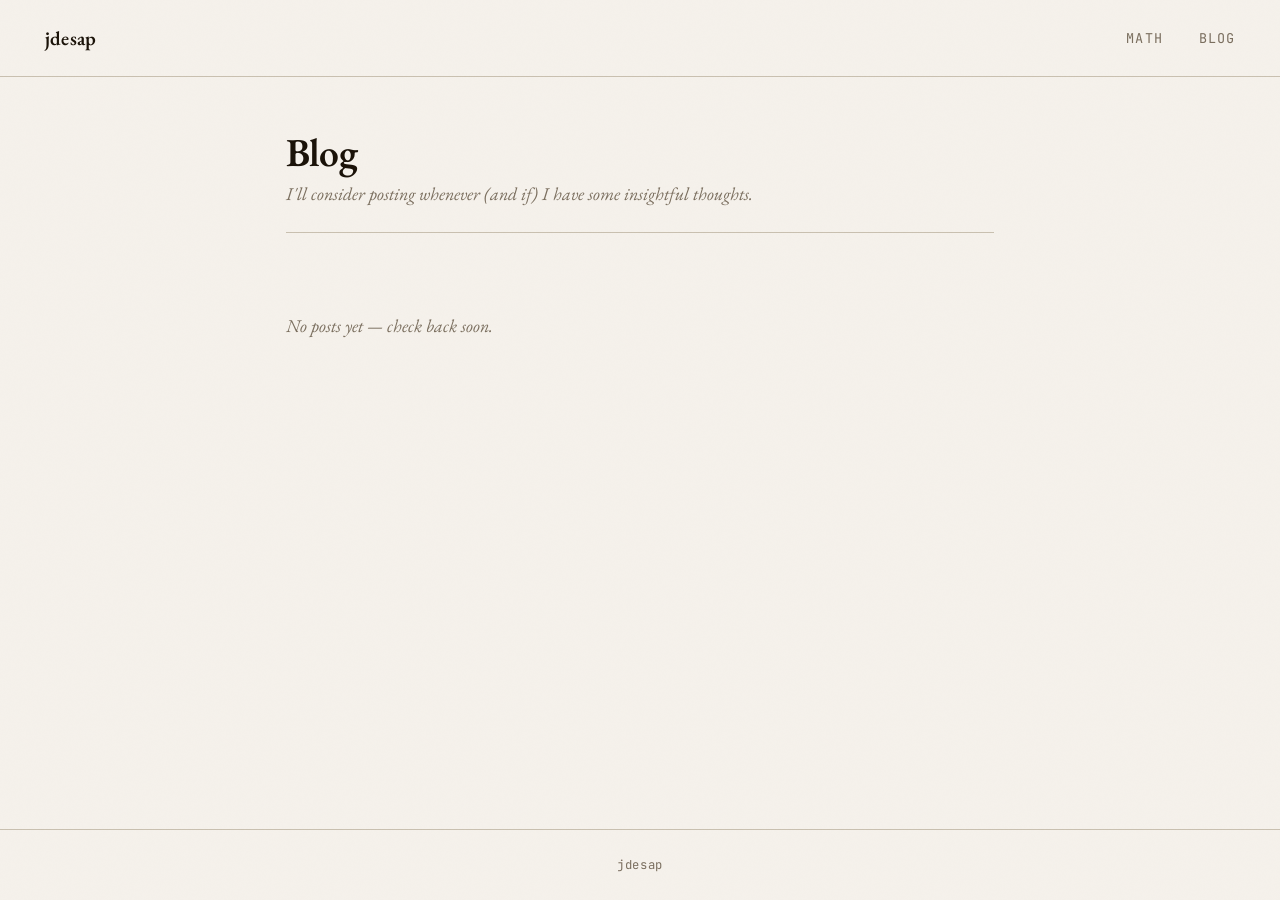
==== blog/index.html @ 140cec5d "Update index.html" ====
<!DOCTYPE html>
<html lang="en">
<head>
  <meta charset="UTF-8" />
  <meta name="viewport" content="width=device-width, initial-scale=1.0" />
  <title>Blog — jdesap</title>
  <link rel="stylesheet" href="../assets/css/style.css" />
  <link rel="preconnect" href="https://fonts.googleapis.com">
  <link href="https://fonts.googleapis.com/css2?family=EB+Garamond:ital,wght@0,400;0,600;1,400&family=JetBrains+Mono:wght@400;500&display=swap" rel="stylesheet">
</head>
<body>
  <div class="grain"></div>

  <nav>
    <a href="../index.html" class="nav-name">jdesap</a>
    <div class="nav-links">
      <a href="../math/index.html">Math</a>
      <a href="../blog/index.html">Blog</a>
    </div>
  </nav>

  <main class="section-main">
    <div class="section-header">
      <h1>Blog</h1>
      <p>I'll consider posting whenever (and if) I have some insightful thoughts.</p>
    </div>

    <!-- ✏️ ADD NEW POSTS HERE — copy and paste a new <li> block for each post -->
    <ul class="post-list">

      <!-- EXAMPLE (delete this when you add real posts):
      <li class="post-item">
        <a href="my-first-post.html">On Reading Slowly</a>
        <span class="post-date">2025-06-01</span>
      </li>
      -->

      <li class="empty-state">No posts yet — check back soon.</li>

    </ul>
  </main>

  <footer><span>jdesap</span></footer>
</body>
</html>
---- assets/css/style.css ----
/* =====================
   DESIGN TOKENS
   ===================== */
:root {
  --bg:       #f5f1eb;
  --bg-card:  #ede9e1;
  --ink:      #1a1208;
  --ink-muted:#7a6e5e;
  --accent:   #8b3a1a;
  --border:   #c9c0b0;
  --font-serif: 'EB Garamond', Georgia, serif;
  --font-mono:  'JetBrains Mono', monospace;
  --max-w: 780px;
}

/* =====================
   RESET & BASE
   ===================== */
*, *::before, *::after { box-sizing: border-box; margin: 0; padding: 0; }

html { font-size: 18px; scroll-behavior: smooth; }

body {
  background: var(--bg);
  color: var(--ink);
  font-family: var(--font-serif);
  min-height: 100vh;
  display: flex;
  flex-direction: column;
}

/* Film-grain overlay */
.grain {
  position: fixed; inset: 0; pointer-events: none; z-index: 999;
  background-image: url("data:image/svg+xml,%3Csvg viewBox='0 0 200 200' xmlns='http://www.w3.org/2000/svg'%3E%3Cfilter id='n'%3E%3CfeTurbulence type='fractalNoise' baseFrequency='0.9' numOctaves='4' stitchTiles='stitch'/%3E%3C/filter%3E%3Crect width='100%25' height='100%25' filter='url(%23n)' opacity='0.04'/%3E%3C/svg%3E");
  background-size: 200px 200px;
  opacity: 0.35;
}

/* =====================
   NAV
   ===================== */
nav {
  display: flex;
  justify-content: space-between;
  align-items: center;
  padding: 1.4rem 2.5rem;
  border-bottom: 1px solid var(--border);
  position: sticky; top: 0;
  background: var(--bg);
  z-index: 100;
}

.nav-name {
  font-family: var(--font-serif);
  font-size: 1.1rem;
  font-weight: 600;
  color: var(--ink);
  text-decoration: none;
  letter-spacing: 0.01em;
}

.nav-links {
  display: flex;
  gap: 2rem;
}

.nav-links a {
  font-family: var(--font-mono);
  font-size: 0.75rem;
  letter-spacing: 0.08em;
  text-transform: uppercase;
  color: var(--ink-muted);
  text-decoration: none;
  transition: color 0.2s;
}

.nav-links a:hover { color: var(--accent); }

/* =====================
   HOME PAGE
   ===================== */
.home-main {
  flex: 1;
  display: flex;
  align-items: center;
  justify-content: center;
  padding: 4rem 2rem;
}

.home-content {
  width: 100%;
  max-width: var(--max-w);
  display: grid;
  gap: 3.5rem;
}

.intro-block {
  display: grid;
  gap: 1.2rem;
}

.label {
  font-family: var(--font-mono);
  font-size: 0.7rem;
  letter-spacing: 0.12em;
  text-transform: uppercase;
  color: var(--accent);
}

h1 {
  font-size: clamp(2.2rem, 5vw, 3.5rem);
  font-weight: 600;
  line-height: 1.1;
  letter-spacing: -0.02em;
}

.intro-text {
  font-size: 1.15rem;
  line-height: 1.75;
  color: var(--ink);
  max-width: 560px;
  font-style: italic;
}

.contact-links {
  display: flex;
  gap: 1rem;
  flex-wrap: wrap;
  margin-top: 0.5rem;
}

.contact-pill {
  display: inline-flex;
  align-items: center;
  gap: 0.5rem;
  padding: 0.45rem 1rem;
  border: 1px solid var(--border);
  border-radius: 100px;
  font-family: var(--font-mono);
  font-size: 0.75rem;
  color: var(--ink);
  text-decoration: none;
  background: transparent;
  transition: background 0.2s, border-color 0.2s, color 0.2s;
}

.contact-pill:hover {
  background: var(--ink);
  color: var(--bg);
  border-color: var(--ink);
}

.pill-icon {
  font-style: normal;
  font-size: 0.8rem;
}

.home-sections {
  display: grid;
  grid-template-columns: 1fr 1fr;
  gap: 1.2rem;
}

@media (max-width: 560px) {
  .home-sections { grid-template-columns: 1fr; }
}

.section-card {
  display: block;
  padding: 1.8rem;
  background: var(--bg-card);
  border: 1px solid var(--border);
  text-decoration: none;
  color: var(--ink);
  transition: border-color 0.2s, transform 0.2s;
  position: relative;
}

.section-card:hover {
  border-color: var(--accent);
  transform: translateY(-2px);
}

.card-label {
  font-family: var(--font-mono);
  font-size: 0.65rem;
  letter-spacing: 0.1em;
  text-transform: uppercase;
  color: var(--ink-muted);
}

.section-card h2 {
  font-size: 1.6rem;
  margin: 0.4rem 0 0.6rem;
}

.section-card p {
  font-size: 0.95rem;
  line-height: 1.6;
  color: var(--ink-muted);
  font-style: italic;
}

.arrow {
  position: absolute;
  bottom: 1.5rem;
  right: 1.8rem;
  font-size: 1.2rem;
  color: var(--accent);
}

/* =====================
   INDEX PAGES (Math / Blog listing)
   ===================== */
.section-main {
  flex: 1;
  max-width: var(--max-w);
  width: 100%;
  margin: 0 auto;
  padding: 3rem 2rem;
}

.section-header {
  border-bottom: 1px solid var(--border);
  padding-bottom: 1.5rem;
  margin-bottom: 2.5rem;
}

.section-header h1 { font-size: 2.2rem; }
.section-header p  { color: var(--ink-muted); font-style: italic; margin-top: 0.4rem; }

.post-list {
  list-style: none;
  display: grid;
  gap: 0;
}

.post-item {
  display: flex;
  justify-content: space-between;
  align-items: baseline;
  gap: 1rem;
  padding: 1.1rem 0;
  border-bottom: 1px solid var(--border);
}

.post-item a {
  color: var(--ink);
  text-decoration: none;
  font-size: 1.05rem;
  transition: color 0.2s;
}

.post-item a:hover { color: var(--accent); }

.post-date {
  font-family: var(--font-mono);
  font-size: 0.7rem;
  color: var(--ink-muted);
  white-space: nowrap;
  flex-shrink: 0;
}

.empty-state {
  font-style: italic;
  color: var(--ink-muted);
  padding: 2rem 0;
}

/* =====================
   ARTICLE PAGE
   ===================== */
.article-main {
  flex: 1;
  max-width: 680px;
  width: 100%;
  margin: 0 auto;
  padding: 3rem 2rem 5rem;
}

.article-header {
  margin-bottom: 2.5rem;
  padding-bottom: 1.5rem;
  border-bottom: 1px solid var(--border);
}

.article-header h1 {
  font-size: clamp(1.6rem, 4vw, 2.4rem);
  line-height: 1.2;
  margin-bottom: 0.7rem;
}

.article-meta {
  font-family: var(--font-mono);
  font-size: 0.72rem;
  color: var(--ink-muted);
  letter-spacing: 0.05em;
}

/* Prose */
.prose { line-height: 1.85; font-size: 1.05rem; }
.prose p              { margin: 1.2em 0; }
.prose h2             { font-size: 1.4rem; margin: 2em 0 0.7em; border-bottom: 1px solid var(--border); padding-bottom: 0.3em; }
.prose h3             { font-size: 1.15rem; margin: 1.8em 0 0.5em; }
.prose ul, .prose ol  { padding-left: 1.5rem; margin: 1em 0; }
.prose li             { margin: 0.4em 0; }
.prose blockquote     { border-left: 3px solid var(--accent); padding-left: 1rem; color: var(--ink-muted); font-style: italic; margin: 1.5em 0; }
.prose img            { max-width: 100%; border: 1px solid var(--border); margin: 1.5em 0; display: block; }
.prose code           { font-family: var(--font-mono); font-size: 0.85em; background: var(--bg-card); padding: 0.1em 0.35em; border-radius: 3px; }
.prose pre            { background: var(--bg-card); border: 1px solid var(--border); padding: 1.2rem; overflow-x: auto; margin: 1.5em 0; }
.prose pre code       { background: none; padding: 0; }
.prose a              { color: var(--accent); text-decoration: underline; text-underline-offset: 3px; }

/* Back link */
.back-link {
  display: inline-flex;
  align-items: center;
  gap: 0.4rem;
  font-family: var(--font-mono);
  font-size: 0.72rem;
  letter-spacing: 0.06em;
  text-transform: uppercase;
  color: var(--ink-muted);
  text-decoration: none;
  margin-bottom: 2rem;
}
.back-link:hover { color: var(--accent); }

/* =====================
   FOOTER
   ===================== */
footer {
  padding: 1.5rem 2.5rem;
  border-top: 1px solid var(--border);
  font-family: var(--font-mono);
  font-size: 0.68rem;
  color: var(--ink-muted);
  letter-spacing: 0.05em;
  text-align: center;
}
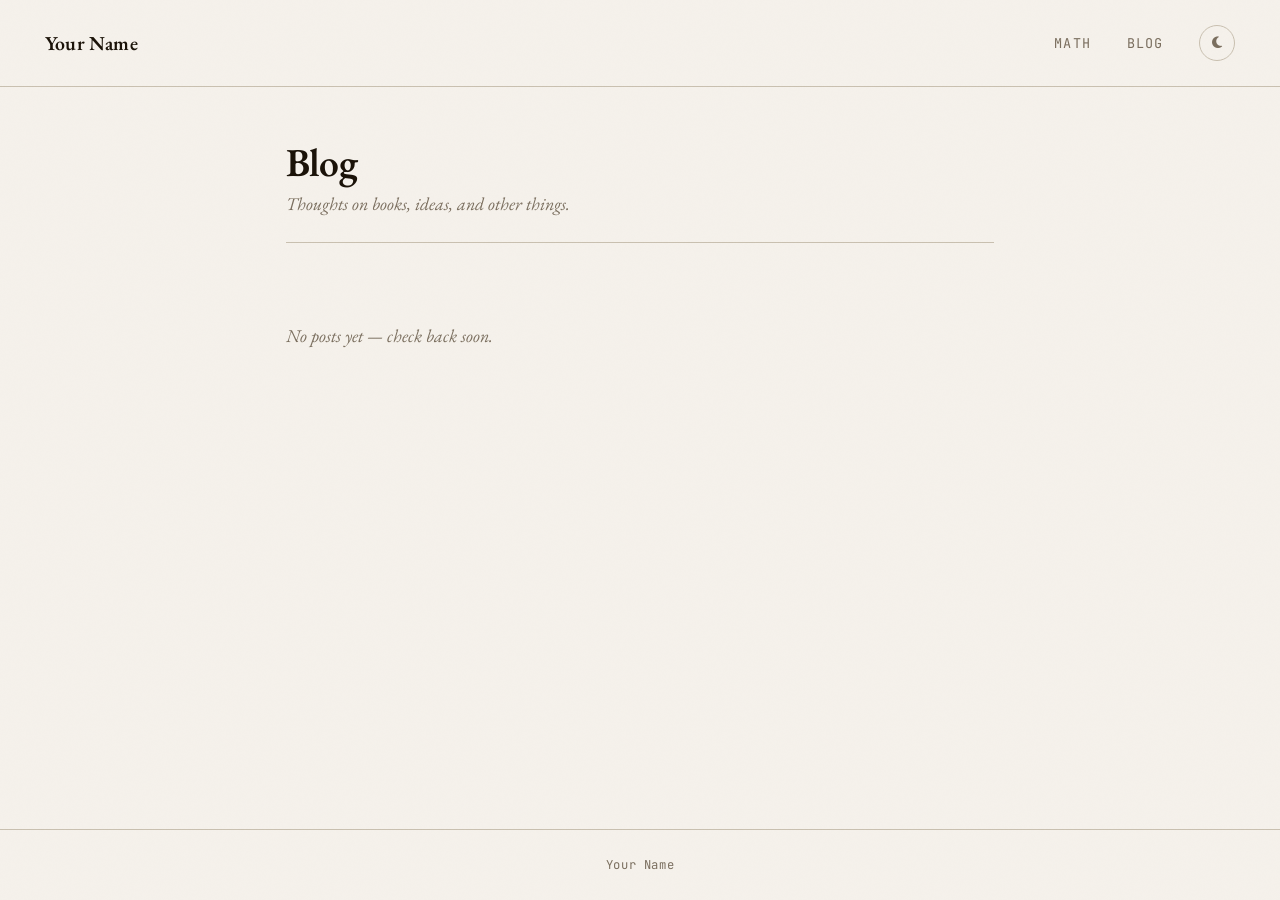
==== commit 38d6e03e: "Add files via upload" ====
--- a/blog/index.html
+++ b/blog/index.html
@@ -3,43 +3,48 @@
 <head>
   <meta charset="UTF-8" />
   <meta name="viewport" content="width=device-width, initial-scale=1.0" />
-  <title>Blog — jdesap</title>
+  <title>Blog — Your Name</title>
   <link rel="stylesheet" href="../assets/css/style.css" />
   <link rel="preconnect" href="https://fonts.googleapis.com">
   <link href="https://fonts.googleapis.com/css2?family=EB+Garamond:ital,wght@0,400;0,600;1,400&family=JetBrains+Mono:wght@400;500&display=swap" rel="stylesheet">
+  <link rel="stylesheet" href="https://cdnjs.cloudflare.com/ajax/libs/font-awesome/6.5.0/css/all.min.css" />
+  <script>const s=localStorage.getItem('theme');if(s==='dark')document.documentElement.setAttribute('data-theme','dark');</script>
 </head>
 <body>
   <div class="grain"></div>
-
   <nav>
-    <a href="../index.html" class="nav-name">jdesap</a>
+    <a href="../index.html" class="nav-name">Your Name</a>
     <div class="nav-links">
       <a href="../math/index.html">Math</a>
       <a href="../blog/index.html">Blog</a>
+      <button class="theme-toggle" id="themeToggle" aria-label="Toggle dark mode">
+        <i class="fa-solid fa-moon" id="themeIcon"></i>
+      </button>
     </div>
   </nav>
 
   <main class="section-main">
     <div class="section-header">
       <h1>Blog</h1>
-      <p>I'll consider posting whenever (and if) I have some insightful thoughts.</p>
+      <p>Thoughts on books, ideas, and other things.</p>
     </div>
-
-    <!-- ✏️ ADD NEW POSTS HERE — copy and paste a new <li> block for each post -->
     <ul class="post-list">
-
-      <!-- EXAMPLE (delete this when you add real posts):
+      <!-- ✏️ ADD POSTS HERE, e.g.:
       <li class="post-item">
-        <a href="my-first-post.html">On Reading Slowly</a>
+        <a href="my-post.html">Title</a>
         <span class="post-date">2025-06-01</span>
       </li>
       -->
-
       <li class="empty-state">No posts yet — check back soon.</li>
-
     </ul>
   </main>
 
-  <footer><span>jdesap</span></footer>
+  <footer><span>Your Name</span></footer>
+  <script>
+    const t=document.getElementById('themeToggle'),i=document.getElementById('themeIcon');
+    function applyTheme(th){if(th==='dark'){document.documentElement.setAttribute('data-theme','dark');i.className='fa-solid fa-sun';}else{document.documentElement.removeAttribute('data-theme');i.className='fa-solid fa-moon';}}
+    applyTheme(localStorage.getItem('theme')||'light');
+    t.addEventListener('click',()=>{const d=document.documentElement.getAttribute('data-theme')==='dark';const n=d?'light':'dark';localStorage.setItem('theme',n);applyTheme(n);});
+  </script>
 </body>
 </html>
--- a/assets/css/style.css
+++ b/assets/css/style.css
@@ -1,19 +1,31 @@
 /* =====================
-   DESIGN TOKENS
+   DESIGN TOKENS — LIGHT
    ===================== */
 :root {
-  --bg:       #f5f1eb;
-  --bg-card:  #ede9e1;
-  --ink:      #1a1208;
-  --ink-muted:#7a6e5e;
-  --accent:   #8b3a1a;
-  --border:   #c9c0b0;
+  --bg:         #f5f1eb;
+  --bg-card:    #ede9e1;
+  --ink:        #1a1208;
+  --ink-muted:  #7a6e5e;
+  --accent:     #8b3a1a;
+  --border:     #c9c0b0;
   --font-serif: 'EB Garamond', Georgia, serif;
   --font-mono:  'JetBrains Mono', monospace;
   --max-w: 780px;
 }
 
 /* =====================
+   DESIGN TOKENS — DARK
+   ===================== */
+[data-theme="dark"] {
+  --bg:        #151210;
+  --bg-card:   #1e1a17;
+  --ink:       #e8e0d4;
+  --ink-muted: #8a7e72;
+  --accent:    #c4673a;
+  --border:    #2e2820;
+}
+
+/* =====================
    RESET & BASE
    ===================== */
 *, *::before, *::after { box-sizing: border-box; margin: 0; padding: 0; }
@@ -27,6 +39,7 @@
   min-height: 100vh;
   display: flex;
   flex-direction: column;
+  transition: background 0.25s, color 0.25s;
 }
 
 /* Film-grain overlay */
@@ -49,6 +62,7 @@
   position: sticky; top: 0;
   background: var(--bg);
   z-index: 100;
+  transition: background 0.25s, border-color 0.25s;
 }
 
 .nav-name {
@@ -62,6 +76,7 @@
 
 .nav-links {
   display: flex;
+  align-items: center;
   gap: 2rem;
 }
 
@@ -76,6 +91,28 @@
 }
 
 .nav-links a:hover { color: var(--accent); }
+
+/* Dark mode toggle button */
+.theme-toggle {
+  background: none;
+  border: 1px solid var(--border);
+  color: var(--ink-muted);
+  cursor: pointer;
+  width: 2rem;
+  height: 2rem;
+  border-radius: 50%;
+  display: flex;
+  align-items: center;
+  justify-content: center;
+  font-size: 0.75rem;
+  transition: color 0.2s, border-color 0.2s, background 0.2s;
+  flex-shrink: 0;
+}
+
+.theme-toggle:hover {
+  color: var(--accent);
+  border-color: var(--accent);
+}
 
 /* =====================
    HOME PAGE
@@ -173,7 +210,7 @@
   border: 1px solid var(--border);
   text-decoration: none;
   color: var(--ink);
-  transition: border-color 0.2s, transform 0.2s;
+  transition: border-color 0.2s, transform 0.2s, background 0.25s;
   position: relative;
 }
 
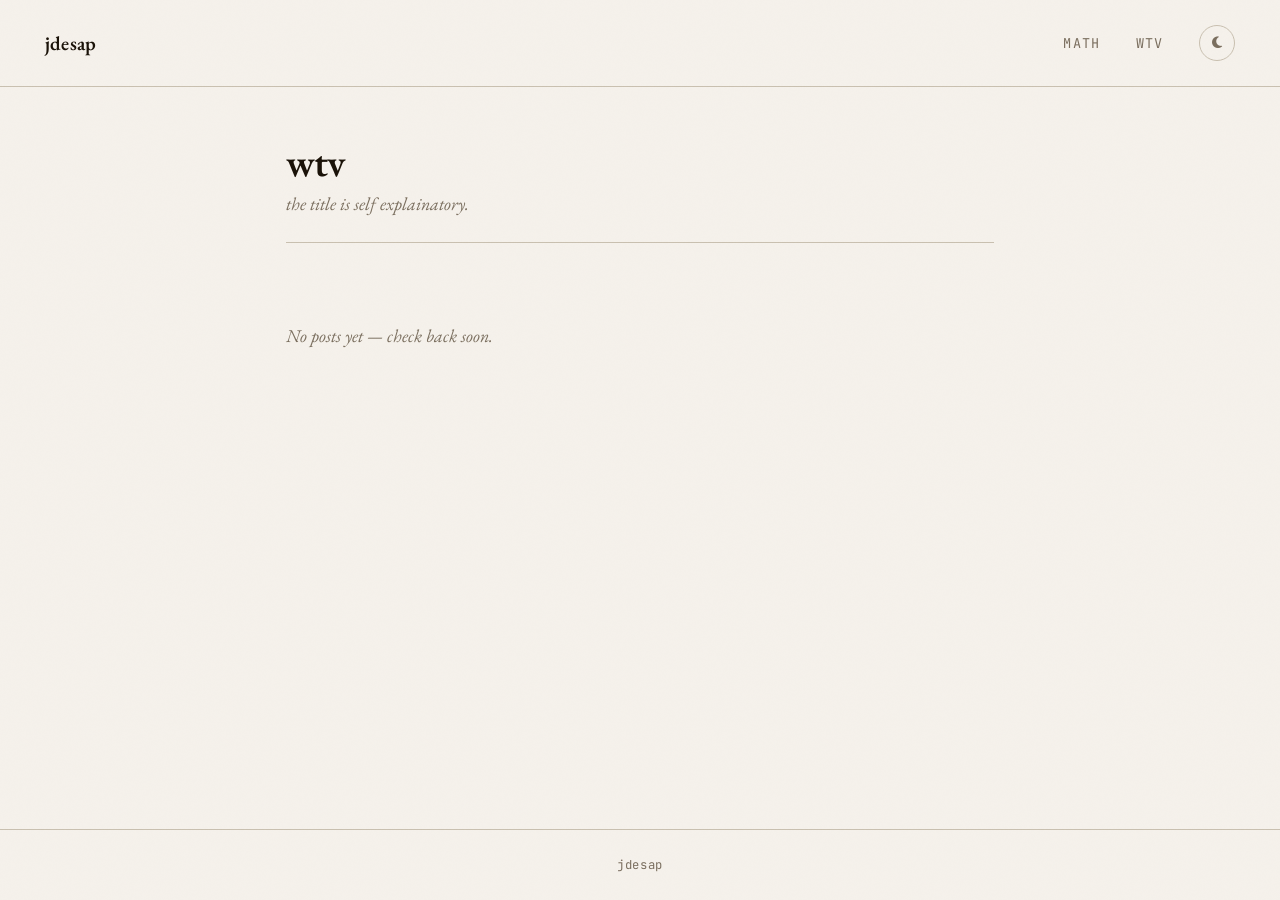
==== commit cc5e0520: "Update index.html" ====
--- a/blog/index.html
+++ b/blog/index.html
@@ -3,7 +3,7 @@
 <head>
   <meta charset="UTF-8" />
   <meta name="viewport" content="width=device-width, initial-scale=1.0" />
-  <title>Blog — Your Name</title>
+  <title>wtv — jdesap</title>
   <link rel="stylesheet" href="../assets/css/style.css" />
   <link rel="preconnect" href="https://fonts.googleapis.com">
   <link href="https://fonts.googleapis.com/css2?family=EB+Garamond:ital,wght@0,400;0,600;1,400&family=JetBrains+Mono:wght@400;500&display=swap" rel="stylesheet">
@@ -13,10 +13,10 @@
 <body>
   <div class="grain"></div>
   <nav>
-    <a href="../index.html" class="nav-name">Your Name</a>
+    <a href="../index.html" class="nav-name">jdesap</a>
     <div class="nav-links">
-      <a href="../math/index.html">Math</a>
-      <a href="../blog/index.html">Blog</a>
+      <a href="../math/index.html">math</a>
+      <a href="../blog/index.html">wtv</a>
       <button class="theme-toggle" id="themeToggle" aria-label="Toggle dark mode">
         <i class="fa-solid fa-moon" id="themeIcon"></i>
       </button>
@@ -25,8 +25,8 @@
 
   <main class="section-main">
     <div class="section-header">
-      <h1>Blog</h1>
-      <p>Thoughts on books, ideas, and other things.</p>
+      <h1>wtv</h1>
+      <p>the title is self explainatory.</p>
     </div>
     <ul class="post-list">
       <!-- ✏️ ADD POSTS HERE, e.g.:
@@ -39,7 +39,7 @@
     </ul>
   </main>
 
-  <footer><span>Your Name</span></footer>
+  <footer><span>jdesap</span></footer>
   <script>
     const t=document.getElementById('themeToggle'),i=document.getElementById('themeIcon');
     function applyTheme(th){if(th==='dark'){document.documentElement.setAttribute('data-theme','dark');i.className='fa-solid fa-sun';}else{document.documentElement.removeAttribute('data-theme');i.className='fa-solid fa-moon';}}
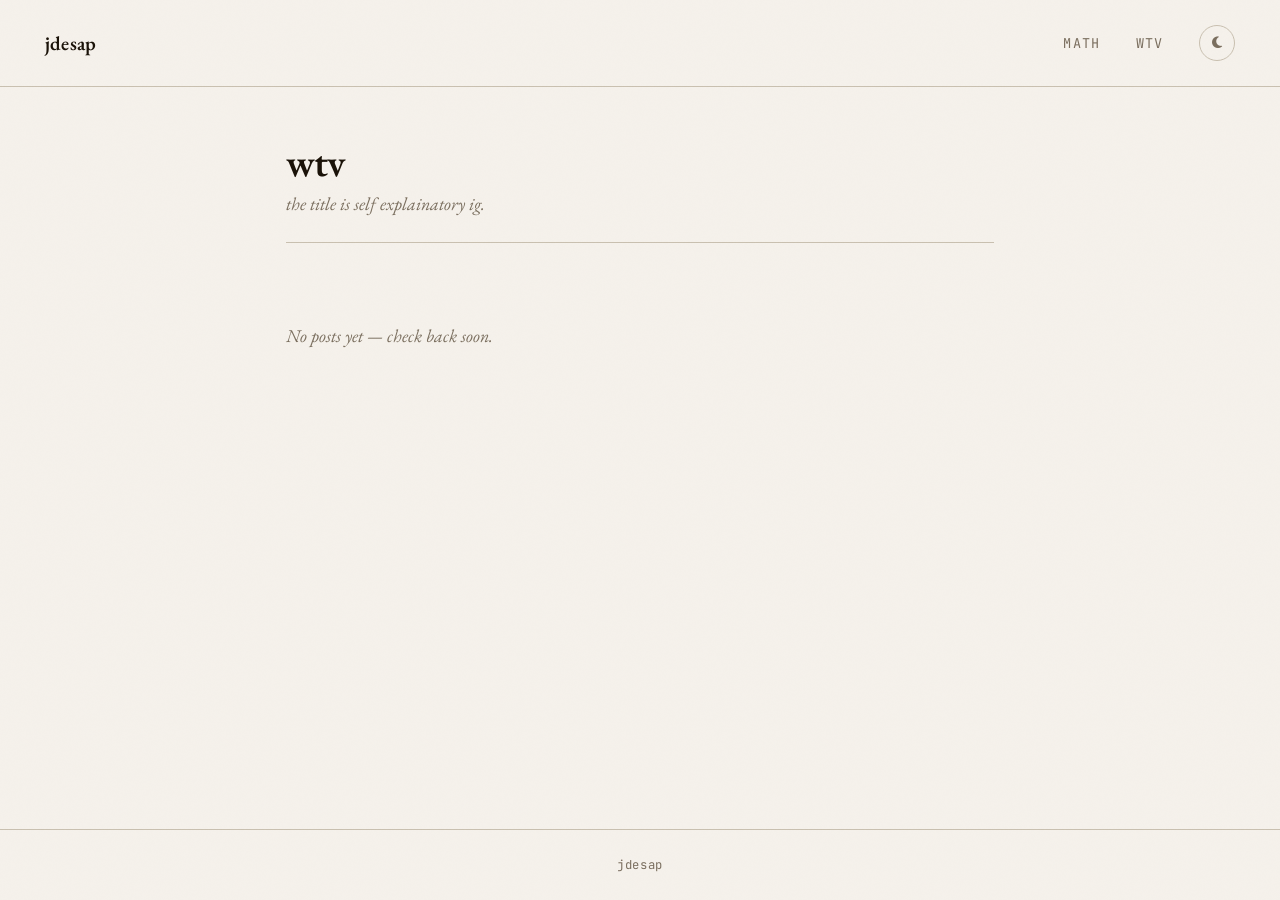
==== commit 29bd2908: "Update index.html" ====
--- a/blog/index.html
+++ b/blog/index.html
@@ -26,7 +26,7 @@
   <main class="section-main">
     <div class="section-header">
       <h1>wtv</h1>
-      <p>the title is self explainatory.</p>
+      <p>the title is self explainatory ig.</p>
     </div>
     <ul class="post-list">
       <!-- ✏️ ADD POSTS HERE, e.g.:
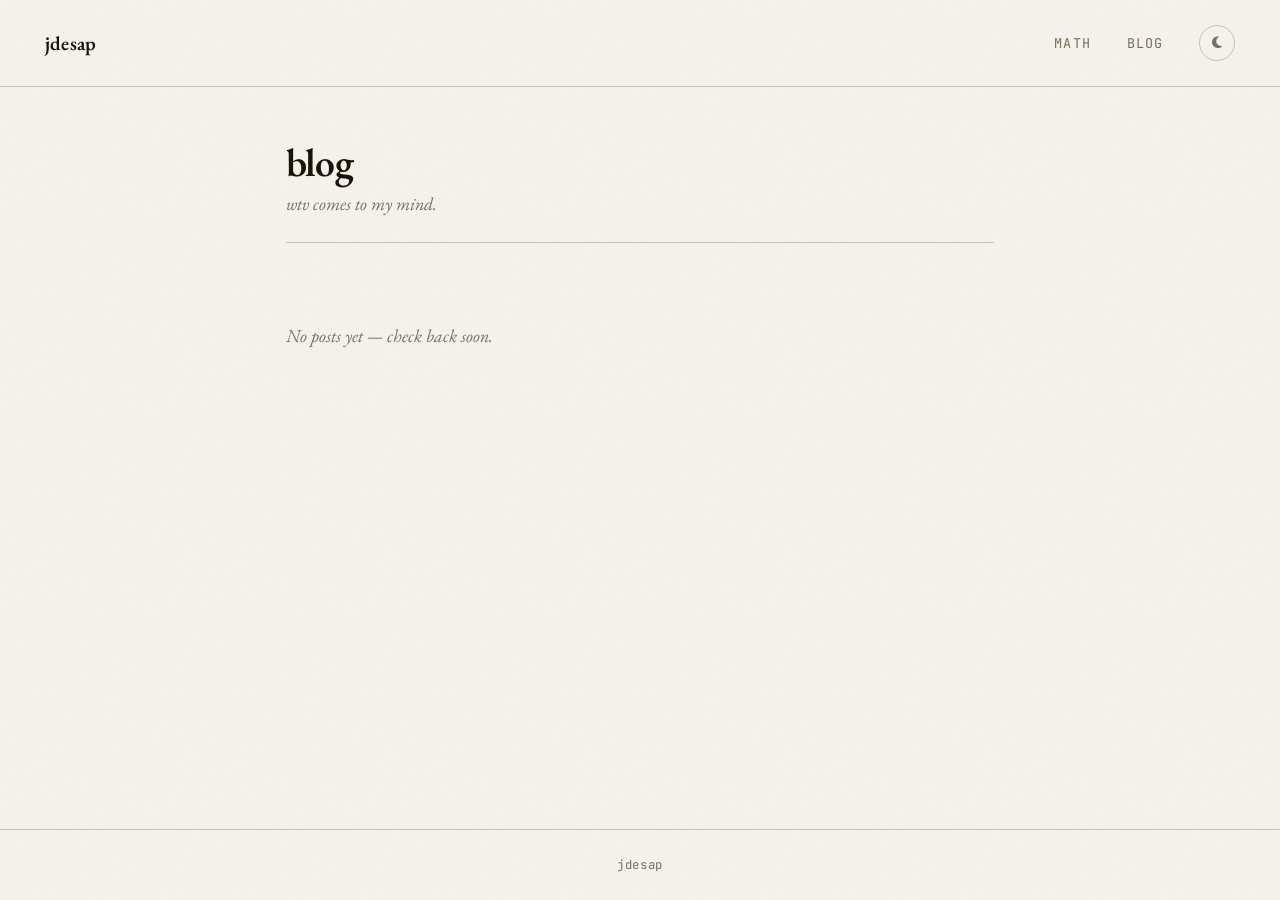
==== commit a14cf696: "Update index.html" ====
--- a/blog/index.html
+++ b/blog/index.html
@@ -16,7 +16,7 @@
     <a href="../index.html" class="nav-name">jdesap</a>
     <div class="nav-links">
       <a href="../math/index.html">math</a>
-      <a href="../blog/index.html">wtv</a>
+      <a href="../blog/index.html">blog</a>
       <button class="theme-toggle" id="themeToggle" aria-label="Toggle dark mode">
         <i class="fa-solid fa-moon" id="themeIcon"></i>
       </button>
@@ -25,16 +25,11 @@
 
   <main class="section-main">
     <div class="section-header">
-      <h1>wtv</h1>
-      <p>the title is self explainatory ig.</p>
+      <h1>blog</h1>
+      <p>wtv comes to my mind.</p>
     </div>
     <ul class="post-list">
-      <!-- ✏️ ADD POSTS HERE, e.g.:
-      <li class="post-item">
-        <a href="my-post.html">Title</a>
-        <span class="post-date">2025-06-01</span>
-      </li>
-      -->
+      <!-- Aggiungi qui gli articoli> -->
       <li class="empty-state">No posts yet — check back soon.</li>
     </ul>
   </main>
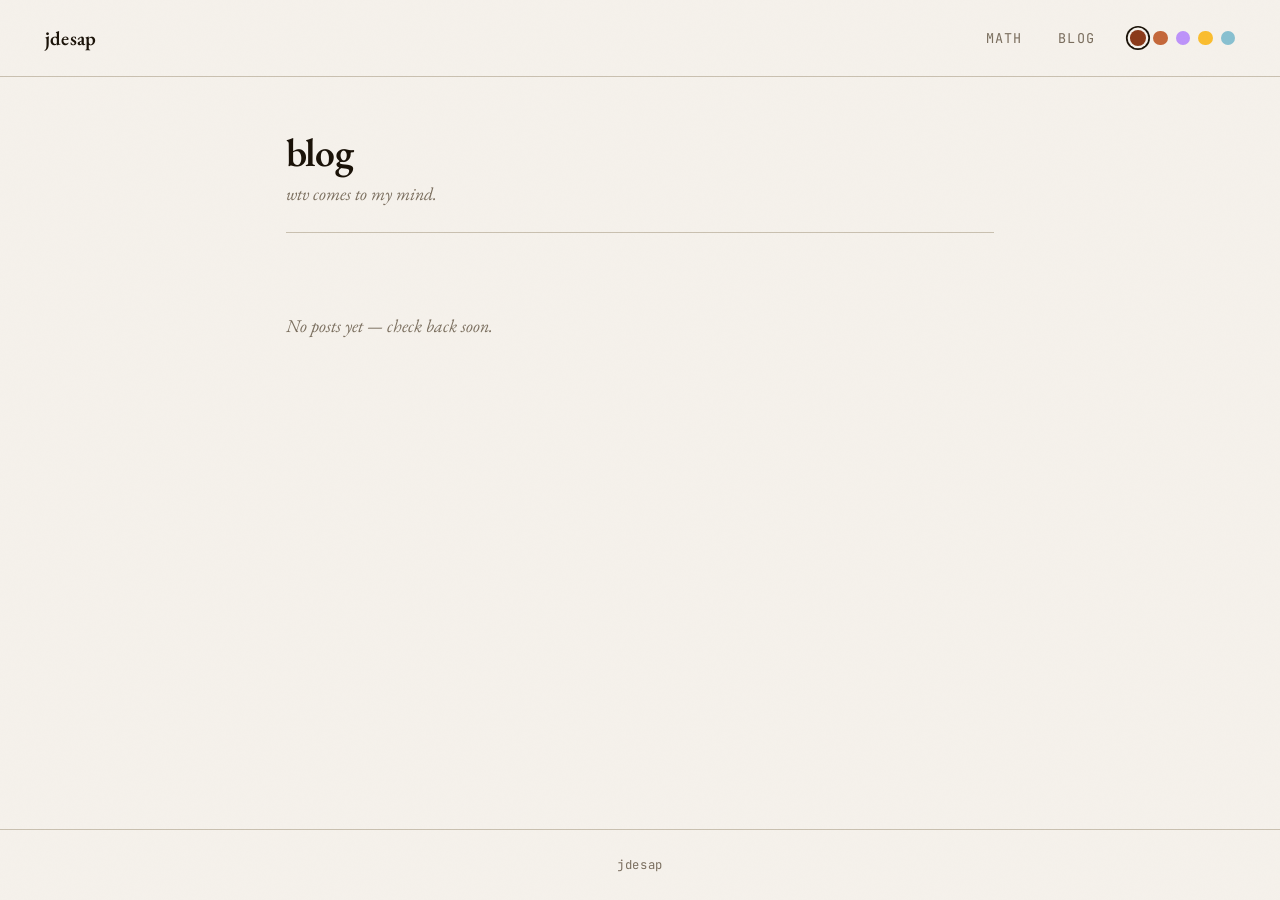
==== commit d0c3112e: "Add 5-theme picker (light, dark, dracula, gruvbox, nord) Replaces the moon/sun toggle with a row of " ====
--- a/blog/index.html
+++ b/blog/index.html
@@ -8,7 +8,7 @@
   <link rel="preconnect" href="https://fonts.googleapis.com">
   <link href="https://fonts.googleapis.com/css2?family=EB+Garamond:ital,wght@0,400;0,600;1,400&family=JetBrains+Mono:wght@400;500&display=swap" rel="stylesheet">
   <link rel="stylesheet" href="https://cdnjs.cloudflare.com/ajax/libs/font-awesome/6.5.0/css/all.min.css" />
-  <script>const s=localStorage.getItem('theme');if(s==='dark')document.documentElement.setAttribute('data-theme','dark');</script>
+  <script>const s=localStorage.getItem('theme');if(s&&s!=='light')document.documentElement.setAttribute('data-theme',s);</script>
 </head>
 <body>
   <div class="grain"></div>
@@ -17,9 +17,13 @@
     <div class="nav-links">
       <a href="../math/index.html">math</a>
       <a href="../blog/index.html">blog</a>
-      <button class="theme-toggle" id="themeToggle" aria-label="Toggle dark mode">
-        <i class="fa-solid fa-moon" id="themeIcon"></i>
-      </button>
+      <div class="theme-picker" id="themePicker">
+        <button class="theme-dot" data-theme="light"   style="background:#8b3a1a" aria-label="Light"   title="light"></button>
+        <button class="theme-dot" data-theme="dark"    style="background:#c4673a" aria-label="Dark"    title="dark"></button>
+        <button class="theme-dot" data-theme="dracula" style="background:#bd93f9" aria-label="Dracula" title="dracula"></button>
+        <button class="theme-dot" data-theme="gruvbox" style="background:#fabd2f" aria-label="Gruvbox" title="gruvbox"></button>
+        <button class="theme-dot" data-theme="nord"    style="background:#88c0d0" aria-label="Nord"    title="nord"></button>
+      </div>
     </div>
   </nav>
 
@@ -36,10 +40,9 @@
 
   <footer><span>jdesap</span></footer>
   <script>
-    const t=document.getElementById('themeToggle'),i=document.getElementById('themeIcon');
-    function applyTheme(th){if(th==='dark'){document.documentElement.setAttribute('data-theme','dark');i.className='fa-solid fa-sun';}else{document.documentElement.removeAttribute('data-theme');i.className='fa-solid fa-moon';}}
+    function applyTheme(th){if(th==='light')document.documentElement.removeAttribute('data-theme');else document.documentElement.setAttribute('data-theme',th);document.querySelectorAll('.theme-dot').forEach(d=>d.classList.toggle('active',d.dataset.theme===th));}
     applyTheme(localStorage.getItem('theme')||'light');
-    t.addEventListener('click',()=>{const d=document.documentElement.getAttribute('data-theme')==='dark';const n=d?'light':'dark';localStorage.setItem('theme',n);applyTheme(n);});
+    document.getElementById('themePicker').addEventListener('click',e=>{const dot=e.target.closest('.theme-dot');if(!dot)return;const th=dot.dataset.theme;localStorage.setItem('theme',th);applyTheme(th);});
   </script>
 </body>
 </html>
--- a/assets/css/style.css
+++ b/assets/css/style.css
@@ -26,6 +26,42 @@
 }
 
 /* =====================
+   DESIGN TOKENS — DRACULA
+   ===================== */
+[data-theme="dracula"] {
+  --bg:        #282a36;
+  --bg-card:   #1e1f29;
+  --ink:       #f8f8f2;
+  --ink-muted: #6272a4;
+  --accent:    #bd93f9;
+  --border:    #44475a;
+}
+
+/* =====================
+   DESIGN TOKENS — GRUVBOX
+   ===================== */
+[data-theme="gruvbox"] {
+  --bg:        #282828;
+  --bg-card:   #3c3836;
+  --ink:       #ebdbb2;
+  --ink-muted: #928374;
+  --accent:    #fabd2f;
+  --border:    #504945;
+}
+
+/* =====================
+   DESIGN TOKENS — NORD
+   ===================== */
+[data-theme="nord"] {
+  --bg:        #2e3440;
+  --bg-card:   #3b4252;
+  --ink:       #eceff4;
+  --ink-muted: #7b88a1;
+  --accent:    #88c0d0;
+  --border:    #434c5e;
+}
+
+/* =====================
    RESET & BASE
    ===================== */
 *, *::before, *::after { box-sizing: border-box; margin: 0; padding: 0; }
@@ -92,26 +128,29 @@
 
 .nav-links a:hover { color: var(--accent); }
 
-/* Dark mode toggle button */
-.theme-toggle {
-  background: none;
-  border: 1px solid var(--border);
-  color: var(--ink-muted);
+/* Theme picker dots */
+.theme-picker {
+  display: flex;
+  align-items: center;
+  gap: 0.45rem;
+}
+
+.theme-dot {
+  width: 0.8rem;
+  height: 0.8rem;
+  border-radius: 50%;
   cursor: pointer;
-  width: 2rem;
-  height: 2rem;
-  border-radius: 50%;
-  display: flex;
-  align-items: center;
-  justify-content: center;
-  font-size: 0.75rem;
-  transition: color 0.2s, border-color 0.2s, background 0.2s;
+  border: 2px solid transparent;
+  padding: 0;
+  transition: transform 0.15s, box-shadow 0.15s;
   flex-shrink: 0;
 }
 
-.theme-toggle:hover {
-  color: var(--accent);
-  border-color: var(--accent);
+.theme-dot:hover { transform: scale(1.25); }
+
+.theme-dot.active {
+  box-shadow: 0 0 0 2px var(--bg), 0 0 0 3.5px var(--ink);
+  transform: scale(1.15);
 }
 
 /* =====================
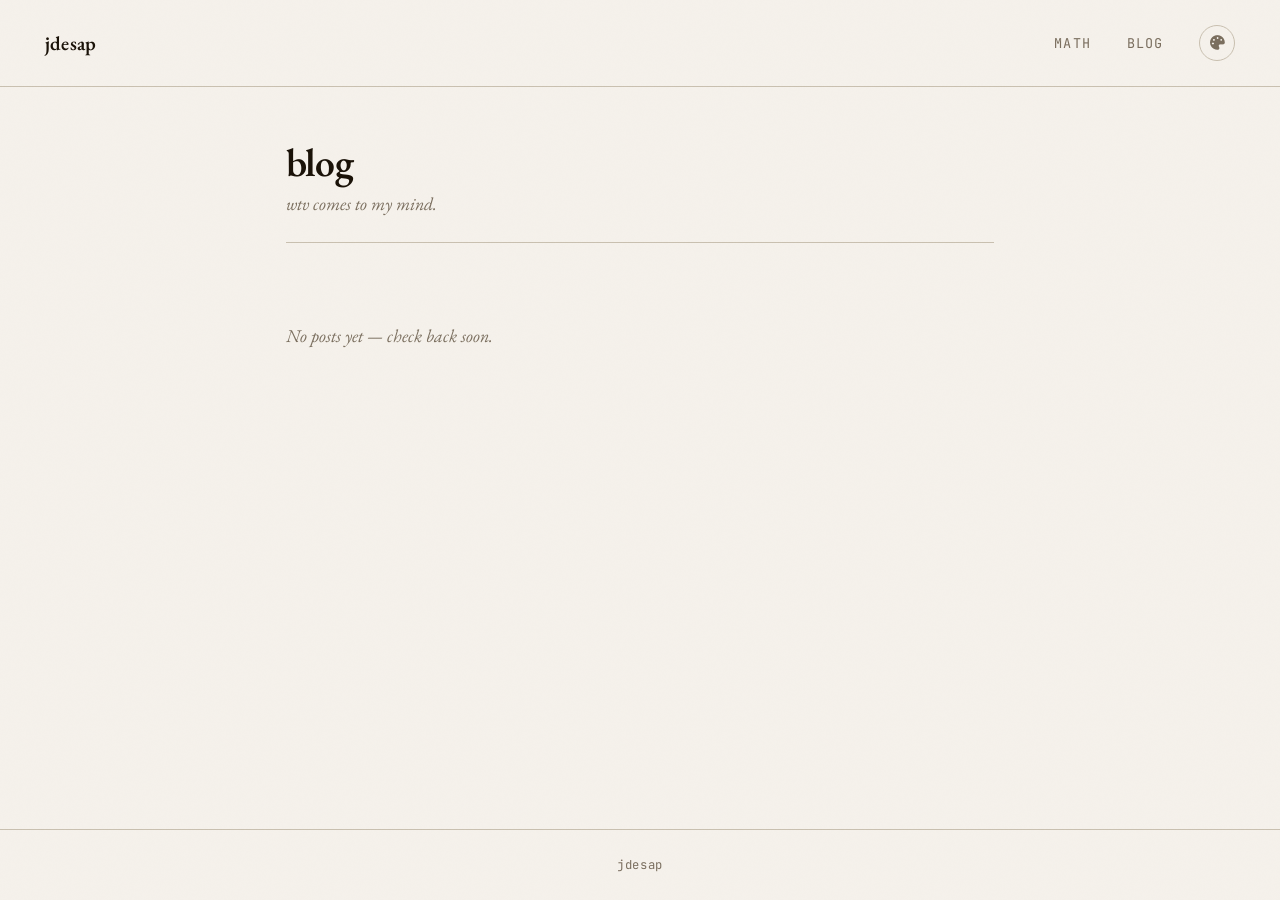
==== commit 9398f7d0: "Replace dot picker with palette button + dropdown Swaps the always-visible dot row for a circle butt" ====
--- a/blog/index.html
+++ b/blog/index.html
@@ -17,12 +17,17 @@
     <div class="nav-links">
       <a href="../math/index.html">math</a>
       <a href="../blog/index.html">blog</a>
-      <div class="theme-picker" id="themePicker">
-        <button class="theme-dot" data-theme="light"   style="background:#8b3a1a" aria-label="Light"   title="light"></button>
-        <button class="theme-dot" data-theme="dark"    style="background:#c4673a" aria-label="Dark"    title="dark"></button>
-        <button class="theme-dot" data-theme="dracula" style="background:#bd93f9" aria-label="Dracula" title="dracula"></button>
-        <button class="theme-dot" data-theme="gruvbox" style="background:#fabd2f" aria-label="Gruvbox" title="gruvbox"></button>
-        <button class="theme-dot" data-theme="nord"    style="background:#88c0d0" aria-label="Nord"    title="nord"></button>
+      <div class="theme-toggle-wrap" id="themeWrap">
+        <button class="theme-toggle" id="themeToggle" aria-label="Choose theme">
+          <i class="fa-solid fa-palette"></i>
+        </button>
+        <div class="theme-menu" id="themeMenu">
+          <button class="theme-option" data-theme="light">  <span class="theme-swatch" style="background:#8b3a1a"></span>light</button>
+          <button class="theme-option" data-theme="dark">   <span class="theme-swatch" style="background:#c4673a"></span>dark</button>
+          <button class="theme-option" data-theme="dracula"><span class="theme-swatch" style="background:#bd93f9"></span>dracula</button>
+          <button class="theme-option" data-theme="gruvbox"><span class="theme-swatch" style="background:#fabd2f"></span>gruvbox</button>
+          <button class="theme-option" data-theme="nord">   <span class="theme-swatch" style="background:#88c0d0"></span>nord</button>
+        </div>
       </div>
     </div>
   </nav>
@@ -40,9 +45,12 @@
 
   <footer><span>jdesap</span></footer>
   <script>
-    function applyTheme(th){if(th==='light')document.documentElement.removeAttribute('data-theme');else document.documentElement.setAttribute('data-theme',th);document.querySelectorAll('.theme-dot').forEach(d=>d.classList.toggle('active',d.dataset.theme===th));}
+    const wrap=document.getElementById('themeWrap');
+    document.getElementById('themeToggle').addEventListener('click',e=>{e.stopPropagation();wrap.classList.toggle('open');});
+    document.addEventListener('click',()=>wrap.classList.remove('open'));
+    function applyTheme(th){if(th==='light')document.documentElement.removeAttribute('data-theme');else document.documentElement.setAttribute('data-theme',th);document.querySelectorAll('.theme-option').forEach(d=>d.classList.toggle('active',d.dataset.theme===th));}
     applyTheme(localStorage.getItem('theme')||'light');
-    document.getElementById('themePicker').addEventListener('click',e=>{const dot=e.target.closest('.theme-dot');if(!dot)return;const th=dot.dataset.theme;localStorage.setItem('theme',th);applyTheme(th);});
+    document.getElementById('themeMenu').addEventListener('click',e=>{const opt=e.target.closest('.theme-option');if(!opt)return;const th=opt.dataset.theme;localStorage.setItem('theme',th);applyTheme(th);wrap.classList.remove('open');});
   </script>
 </body>
 </html>
--- a/assets/css/style.css
+++ b/assets/css/style.css
@@ -128,30 +128,80 @@
 
 .nav-links a:hover { color: var(--accent); }
 
-/* Theme picker dots */
-.theme-picker {
-  display: flex;
-  align-items: center;
-  gap: 0.45rem;
-}
-
-.theme-dot {
-  width: 0.8rem;
-  height: 0.8rem;
+/* Theme toggle button + dropdown */
+.theme-toggle-wrap {
+  position: relative;
+}
+
+.theme-toggle {
+  background: none;
+  border: 1px solid var(--border);
+  color: var(--ink-muted);
+  cursor: pointer;
+  width: 2rem;
+  height: 2rem;
   border-radius: 50%;
+  display: flex;
+  align-items: center;
+  justify-content: center;
+  font-size: 0.8rem;
+  transition: color 0.2s, border-color 0.2s;
+  flex-shrink: 0;
+}
+
+.theme-toggle:hover {
+  color: var(--accent);
+  border-color: var(--accent);
+}
+
+.theme-menu {
+  display: none;
+  flex-direction: column;
+  position: absolute;
+  top: calc(100% + 0.55rem);
+  right: 0;
+  background: var(--bg-card);
+  border: 1px solid var(--border);
+  padding: 0.35rem;
+  min-width: 8.5rem;
+  z-index: 200;
+  box-shadow: 0 4px 16px rgba(0,0,0,0.12);
+}
+
+.theme-toggle-wrap.open .theme-menu { display: flex; }
+
+.theme-option {
+  display: flex;
+  align-items: center;
+  gap: 0.55rem;
+  padding: 0.38rem 0.6rem;
+  background: none;
+  border: none;
   cursor: pointer;
-  border: 2px solid transparent;
-  padding: 0;
-  transition: transform 0.15s, box-shadow 0.15s;
+  color: var(--ink-muted);
+  font-family: var(--font-mono);
+  font-size: 0.68rem;
+  letter-spacing: 0.07em;
+  text-transform: uppercase;
+  width: 100%;
+  text-align: left;
+  transition: color 0.15s, background 0.15s;
+  border-radius: 2px;
+}
+
+.theme-option:hover { color: var(--ink); background: var(--bg); }
+.theme-option.active { color: var(--accent); }
+
+.theme-swatch {
+  width: 0.65rem;
+  height: 0.65rem;
+  border-radius: 50%;
   flex-shrink: 0;
-}
-
-.theme-dot:hover { transform: scale(1.25); }
-
-.theme-dot.active {
-  box-shadow: 0 0 0 2px var(--bg), 0 0 0 3.5px var(--ink);
-  transform: scale(1.15);
-}
+  outline: 1.5px solid transparent;
+  outline-offset: 1px;
+}
+
+.theme-option.active .theme-swatch { outline-color: var(--accent); }
 
 /* =====================
    HOME PAGE
